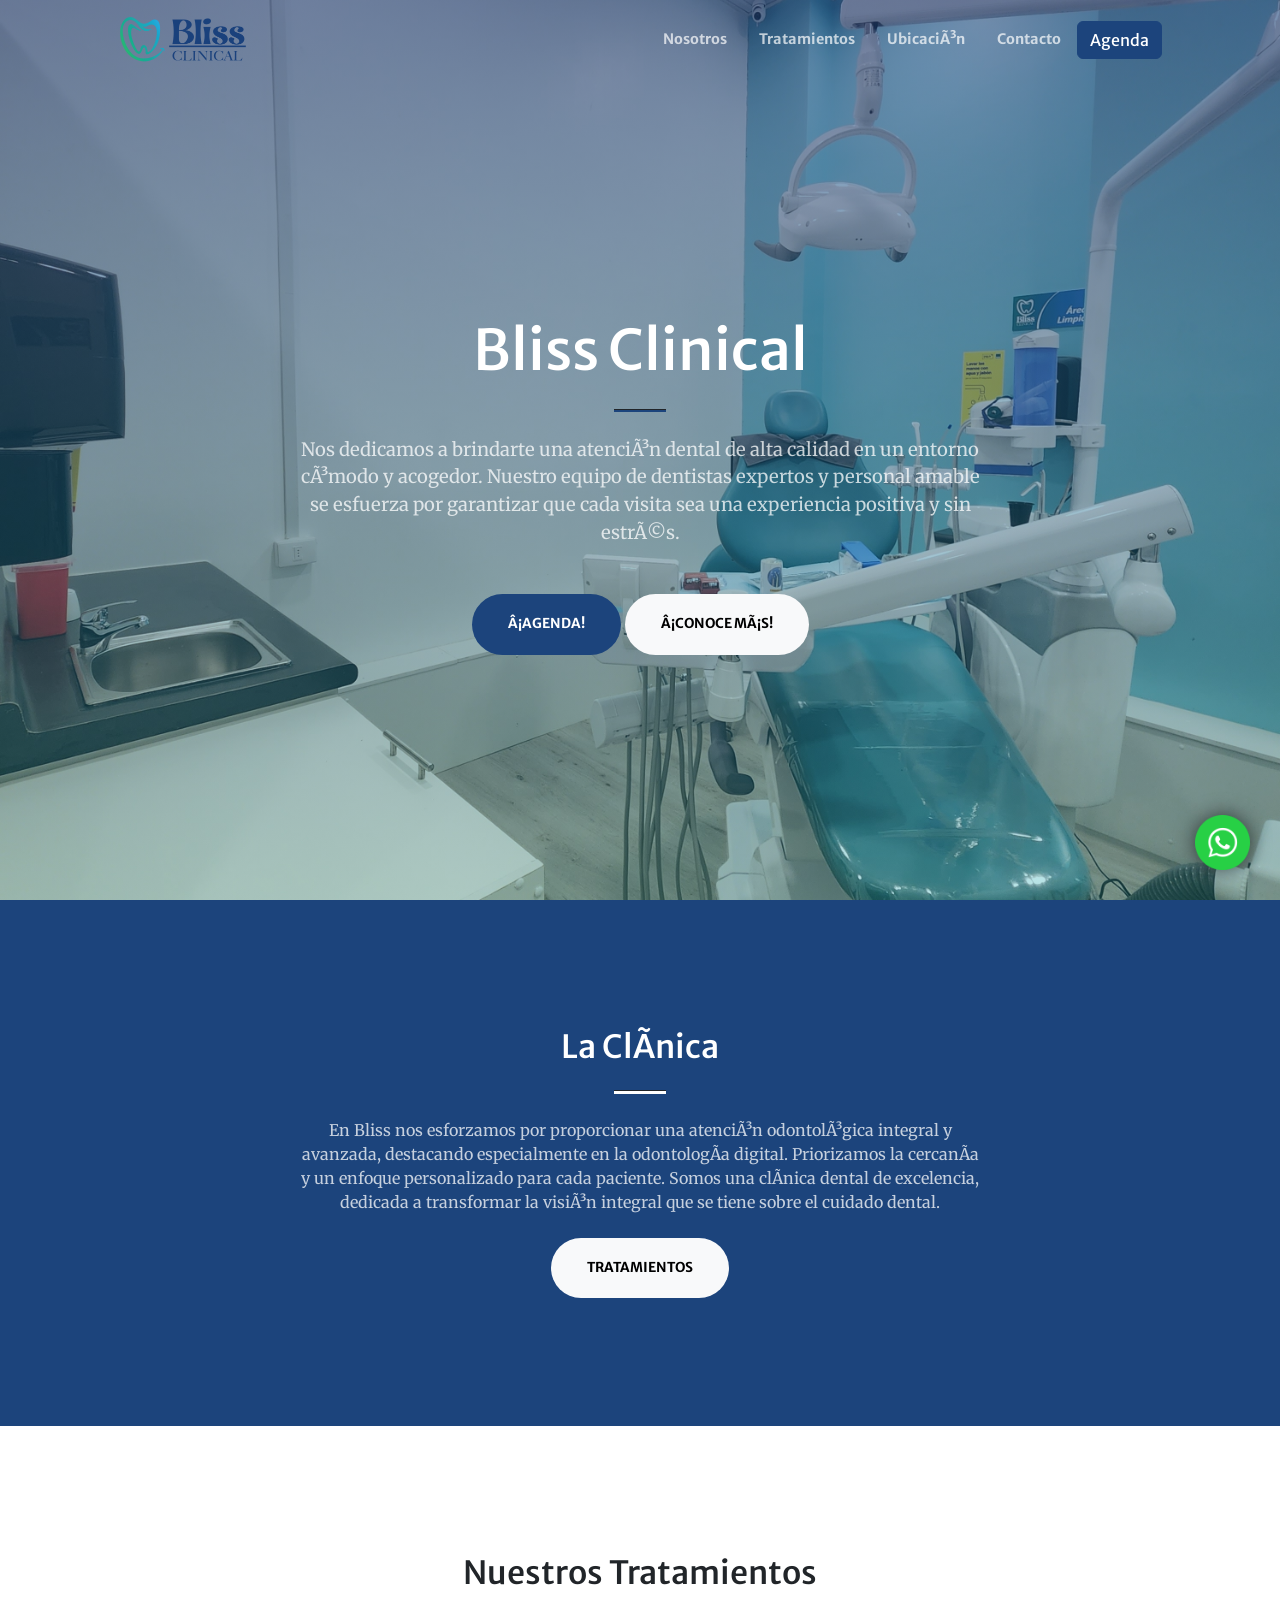
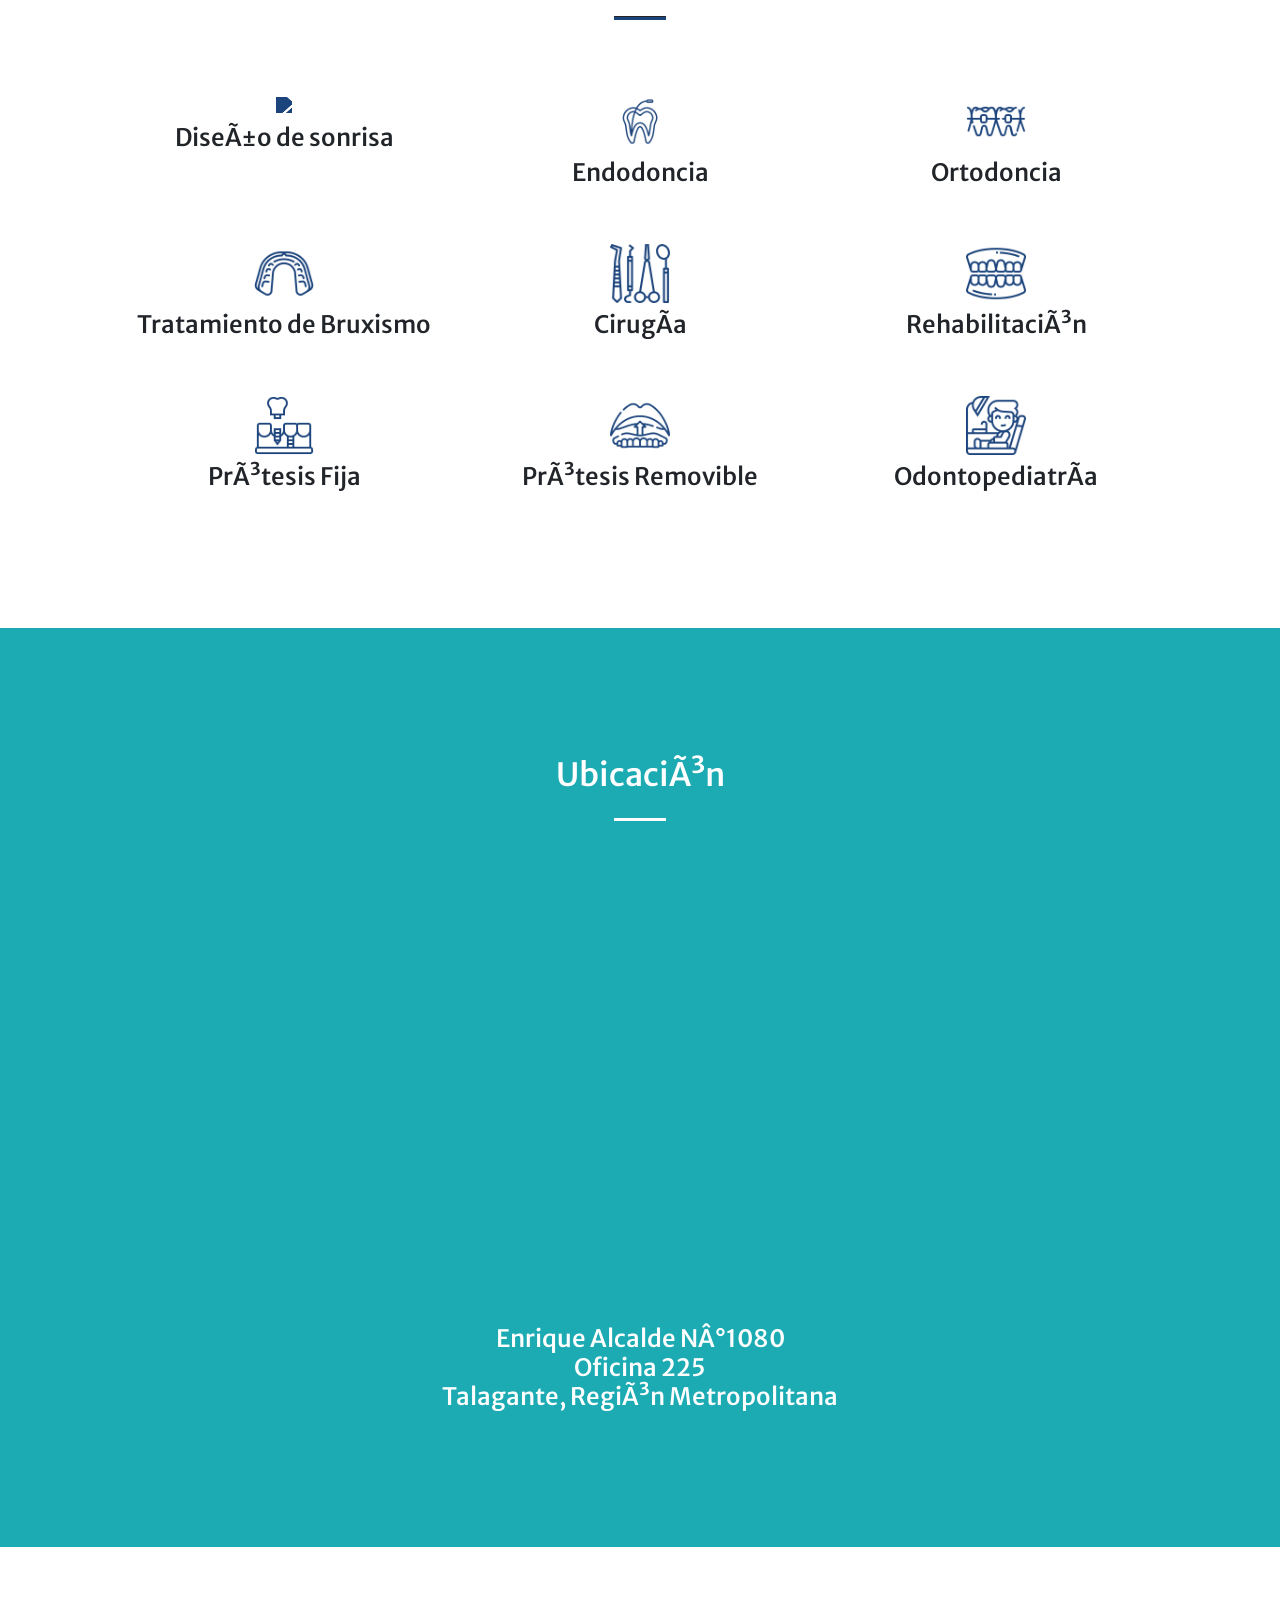
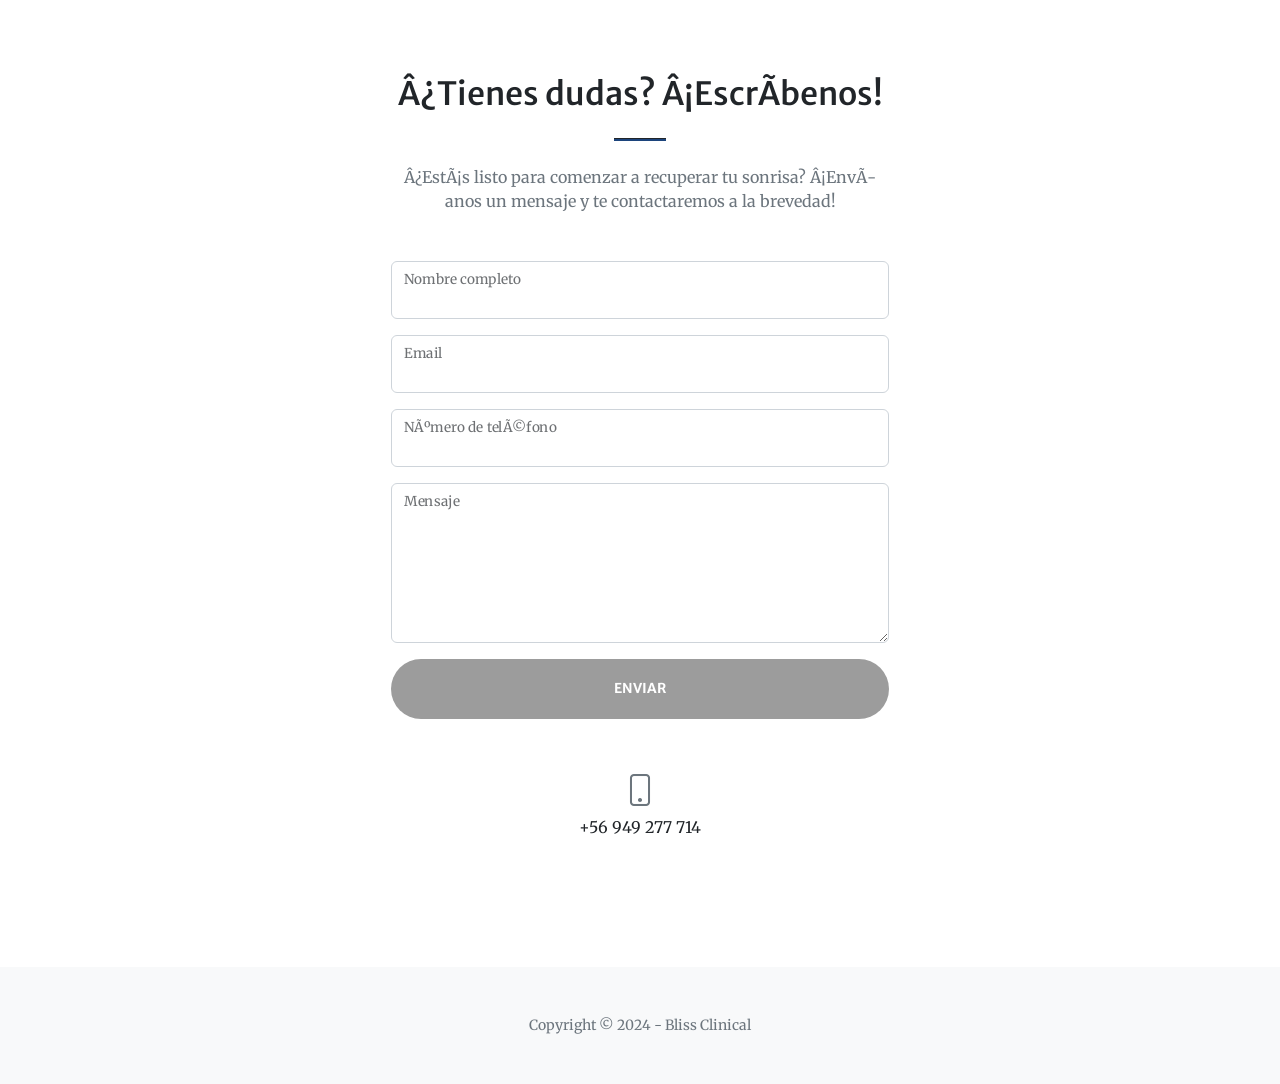
==== index.html @ 8096fe85 "Fix og:image" ====
<!DOCTYPE html>
<html lang="es">
    <head>
        <!-- Google Tag Manager -->
        <script>(function(w,d,s,l,i){w[l]=w[l]||[];w[l].push({'gtm.start':new Date().getTime(),event:'gtm.js'});var f=d.getElementsByTagName(s)[0], j=d.createElement(s),dl=l!='dataLayer'?'&l='+l:'';j.async=true;j.src= 'https://www.googletagmanager.com/gtm.js?id='+i+dl;f.parentNode.insertBefore(j,f);})(window,document,'script','dataLayer','GTM-P5WJC2GK');</script>
        <!-- End Google Tag Manager -->
         <!-- Meta Pixel Code -->
        <script>!function(f,b,e,v,n,t,s){if(f.fbq)return;n=f.fbq=function(){n.callMethod? n.callMethod.apply(n,arguments):n.queue.push(arguments)}; if(!f._fbq)f._fbq=n;n.push=n;n.loaded=!0;n.version='2.0'; n.queue=[];t=b.createElement(e);t.async=!0; t.src=v;s=b.getElementsByTagName(e)[0]; s.parentNode.insertBefore(t,s)}(window, document,'script', 'https://connect.facebook.net/en_US/fbevents.js');fbq('init', '367009156442311');fbq('track', 'PageView');
        </script>
        <noscript><img height="1" width="1" style="display:none" src="https://www.facebook.com/tr?id=367009156442311&ev=PageView&no script=1"/></noscript>
        <!-- End Meta Pixel Code -->
    
        <meta charset="utf-8" />
        <meta name="viewport" content="width=device-width, initial-scale=1, shrink-to-fit=no" />
        <meta name="description" content="" />
        <meta name="author" content="" />
        <meta name="facebook-domain-verification" content="febkklqwqxki5lb0ci7g7nu8z7l5yy" />
        <meta property="og:image" content="assets/favicon.png"/>
        <title>Bliss Clinical</title>
        <!-- Favicon-->
        <link rel="icon" type="image/x-icon" href="assets/favicon.png" />
        <!-- Bootstrap Icons-->
        <link href="https://cdn.jsdelivr.net/npm/bootstrap-icons@1.5.0/font/bootstrap-icons.css" rel="stylesheet" />
        <!-- Google fonts-->
        <link href="https://fonts.googleapis.com/css?family=Merriweather+Sans:400,700" rel="stylesheet" />
        <link href="https://fonts.googleapis.com/css?family=Merriweather:400,300,300italic,400italic,700,700italic" rel="stylesheet" type="text/css" />
        <!-- SimpleLightbox plugin CSS-->
        <!-- <link href="https://cdnjs.cloudflare.com/ajax/libs/SimpleLightbox/2.1.0/simpleLightbox.min.css" rel="stylesheet" /> -->
        <!-- Core theme CSS (includes Bootstrap)-->
        <link href="css/styles.css" rel="stylesheet" />
    </head>
    <body id="page-top">
        <!-- Google Tag Manager (noscript) -->
        <noscript><iframe src="https://www.googletagmanager.com/ns.html?id=GTM-P5WJC2GK" height="0" width="0" style="display:none;visibility:hidden"></iframe></noscript>
        <!-- End Google Tag Manager (noscript) -->

        <!-- Navigation-->
        <nav class="navbar navbar-expand-lg navbar-light fixed-top py-3" id="mainNav">
            <div class="container px-4 px-lg-5">
                <a href="#page-top"><img src="assets/img/logo.png" alt="Bliss logo" width="130" height="47"></a>
                <button class="navbar-toggler navbar-toggler-right" type="button" data-bs-toggle="collapse" data-bs-target="#navbarResponsive" aria-controls="navbarResponsive" aria-expanded="false" aria-label="Toggle navigation"><span class="navbar-toggler-icon"></span></button>
                <div class="collapse navbar-collapse" id="navbarResponsive">
                    <ul class="navbar-nav ms-auto my-2 my-lg-0">
                        <li class="nav-item"><a class="nav-link" href="#nosotros">Nosotros</a></li>
                        <li class="nav-item"><a class="nav-link" href="#tratamientos">Tratamientos</a></li>
                        <li class="nav-item"><a class="nav-link" href="#ubicacion">Ubicación</a></li>
                        <li class="nav-item"><a class="nav-link" href="#contacto">Contacto</a></li>
                        <li class="nav-item"><a class="btn btn-primary" href="https://ff.healthatom.io/fJorTK">Agenda</a></li>
                    </ul>
                </div>
            </div>
        </nav>
        <!-- Masthead-->
        <header class="masthead">
            <div class="container px-4 px-lg-5 h-100">
                <div class="row gx-4 gx-lg-5 h-100 align-items-center justify-content-center text-center">
                    <div class="col-lg-8 align-self-end">
                        <h1 class="text-white font-weight-bold">Bliss Clinical</h1>
                        <hr class="divider" />
                    </div>
                    <div class="col-lg-8 align-self-baseline">
                        <p class="text-white-75 mb-5">Nos dedicamos a brindarte una atención dental de alta calidad en un entorno cómodo y acogedor. Nuestro equipo de dentistas expertos y personal amable se esfuerza por garantizar que cada visita sea una experiencia positiva y sin estrés.</p>
                        <a class="btn btn-primary btn-xl" href="https://ff.healthatom.io/fJorTK">¡Agenda!</a>
                        <a class="btn btn-light btn-xl" href="#nosotros">¡Conoce más!</a>
                    </div>
                </div>
            </div>
        </header>
        <!-- About-->
        <section class="page-section bg-primary" id="nosotros">
            <div class="container px-4 px-lg-5">
                <div class="row gx-4 gx-lg-5 justify-content-center">
                    <div class="col-lg-8 text-center">
                        <h2 class="text-white mt-0">La Clínica</h2>
                        <hr class="divider divider-light" />
                        <p class="text-white-75 mb-4">En Bliss nos esforzamos por proporcionar una atención odontológica integral y avanzada, destacando especialmente en la odontología digital. Priorizamos la cercanía y un enfoque personalizado para cada paciente. Somos una clínica dental de excelencia, dedicada a transformar la visión integral que se tiene sobre el cuidado dental.</p>
                        <a class="btn btn-light btn-xl" href="#tratamientos">Tratamientos</a>
                    </div>
                </div>
            </div>
        </section>
        <!-- Services-->
        <section class="page-section" id="tratamientos">
            <div class="container px-4 px-lg-5">
                <h2 class="text-center mt-0">Nuestros Tratamientos</h2>
                <hr class="divider" />
                <div class="row gx-4 gx-lg-6">
                    <div class="col-lg-4 col-md-6 text-center">
                        <div class="mt-5" style="overflow: hidden;">
                            <div class="mb-2"><img src="assets/icons/diseño_sonrisa.png" style="width: calc(2.5rem + 1.5vw); filter: drop-shadow(0px 100px 0 #1C447C); transform: translateY(-100px);"></div>
                            <h3 class="h4 mb-2">Diseño de sonrisa</h3>
                            <!-- <p class="text-muted mb-0">Our themes are updated regularly to keep them bug free!</p> -->
                        </div>
                    </div>
                    <div class="col-lg-4 col-md-6 text-center">
                        <div class="mt-5" style="overflow: hidden;">
                            <div class="mb-2"><img src="assets/icons/endodoncia.png" style="width: calc(2.5rem + 1.5vw); filter: drop-shadow(0px 100px 0 #1C447C); transform: translateY(-100px);"></div>
                            <h3 class="h4 mb-2">Endodoncia</h3>
                            <!-- <p class="text-muted mb-0">All dependencies are kept current to keep things fresh.</p> -->
                        </div>
                    </div>
                    <div class="col-lg-4 col-md-6 text-center">
                        <div class="mt-5" style="overflow: hidden;">
                            <div class="mb-2"><img src="assets/icons/ortodoncia.png" style="width: calc(2.5rem + 1.5vw); filter: drop-shadow(0px 100px 0 #1C447C); transform: translateY(-100px);"></div>
                            <h3 class="h4 mb-2">Ortodoncia</h3>
                            <!-- <p class="text-muted mb-0">You can use this design as is, or you can make changes!</p> -->
                        </div>
                    </div>
                </div>
                <div class="row gx-4 gx-lg-6">
                    <div class="col-lg-4 col-md-6 text-center">
                        <div class="mt-5" style="overflow: hidden;">
                            <div class="mb-2"><img src="assets/icons/bruxismo.png" style="width: calc(2.5rem + 1.5vw); filter: drop-shadow(0px 100px 0 #1C447C); transform: translateY(-100px);"></div>
                            <h3 class="h4 mb-2">Tratamiento de Bruxismo</h3>
                            <!-- <p class="text-muted mb-0">Is it really open source if it's not made with love?</p> -->
                        </div>
                    </div>
                    <div class="col-lg-4 col-md-6 text-center">
                        <div class="mt-5" style="overflow: hidden;">
                            <div class="mb-2"><img src="assets/icons/cirugia.png" style="width: calc(2.5rem + 1.5vw); filter: drop-shadow(0px 100px 0 #1C447C); transform: translateY(-100px);"></div>
                            <h3 class="h4 mb-2">Cirugía</h3>
                            <!-- <p class="text-muted mb-0">Is it really open source if it's not made with love?</p> -->
                        </div>
                    </div>
                    <div class="col-lg-4 col-md-6 text-center">
                        <div class="mt-5" style="overflow: hidden;">
                            <div class="mb-2"><img src="assets/icons/rehab_dental.png" style="width: calc(2.5rem + 1.5vw); filter: drop-shadow(0px 100px 0 #1C447C); transform: translateY(-100px);"></div>
                            <h3 class="h4 mb-2">Rehabilitación</h3>
                            <!-- <p class="text-muted mb-0">Is it really open source if it's not made with love?</p> -->
                        </div>
                    </div>
                </div>
                <div class="row gx-4 gx-lg-6">
                    <div class="col-lg-4 col-md-6 text-center">
                        <div class="mt-5" style="overflow: hidden;">
                            <div class="mb-2"><img src="assets/icons/prot_fija.png" style="width: calc(2.5rem + 1.5vw); filter: drop-shadow(0px 100px 0 #1C447C); transform: translateY(-100px);"></div>
                            <h3 class="h4 mb-2">Prótesis Fija</h3>
                            <!-- <p class="text-muted mb-0">Our themes are updated regularly to keep them bug free!</p> -->
                        </div>
                    </div>
                    <div class="col-lg-4 col-md-6 text-center">
                        <div class="mt-5" style="overflow: hidden;">
                            <div class="mb-2"><img src="assets/icons/prot_remo.png" style="width: calc(2.5rem + 1.5vw); filter: drop-shadow(0px 100px 0 #1C447C); transform: translateY(-100px);"></div>
                            <h3 class="h4 mb-2">Prótesis Removible</h3>
                            <!-- <p class="text-muted mb-0">All dependencies are kept current to keep things fresh.</p> -->
                        </div>
                    </div>
                    <div class="col-lg-4 col-md-6 text-center">
                        <div class="mt-5" style="overflow: hidden;">
                            <div class="mb-2"><img src="assets/icons/Odontopediatria.png" style="width: calc(2.5rem + 1.5vw); filter: drop-shadow(0px 100px 0 #1C447C); transform: translateY(-100px);"></div>
                            <h3 class="h4 mb-2">Odontopediatría</h3>
                            <!-- <p class="text-muted mb-0">You can use this design as is, or you can make changes!</p> -->
                        </div>
                    </div>
                </div>
            </div>
        </section>
        <!-- Call to action-->
        <section class="page-section bg-secondary text-white" id="ubicacion">
            <div class="container px-4 px-lg-5 text-center">
                <h2 class="mb-4">Ubicación</h2>
                <hr class="divider divider-light" />
                <div>
                    <iframe src="https://www.google.com/maps/embed?pb=!1m18!1m12!1m3!1d830.193244565865!2d-70.9296546709017!3d-33.66304381265039!2m3!1f0!2f0!3f0!3m2!1i1024!2i768!4f13.1!3m3!1m2!1s0x9662e3cacb83afbf%3A0x254d6e51b6767c2a!2sEnrique%20Alcalde%201080%2C%209680352%20Talagante%2C%20Regi%C3%B3n%20Metropolitana!5e0!3m2!1ses!2scl!4v1716917077884!5m2!1ses!2scl" width="100%" height="450" style="border:0;" allowfullscreen="" loading="lazy" referrerpolicy="no-referrer-when-downgrade"></iframe>
                </div>
                <br>
                <h4>Enrique Alcalde N°1080 <br> Oficina 225 <br>Talagante, Región Metropolitana</h4>
            </div>
        </section>
        <!-- Agenda -->
        <!-- <section class="page-section bg-primary" id="nosotros">
            <div class="container px-4 px-lg-5">
                <div class="row gx-4 gx-lg-5 justify-content-center">
                    <div class="col-lg-8 text-center">
                        <h2 class="text-white mt-0">Agenda tu hora</h2>
                        <hr class="divider divider-light" />
                        <div>
                            <iframe src="https://ff.healthatom.io/fJorTK" width="100%" height="600" title="Agenda" loading="lazy"></iframe>
                        </div>
                    </div>
                </div>
            </div>
        </section> -->
        <!-- Contact-->
        <section class="page-section" id="contacto">
            <div class="container px-4 px-lg-5">
                <div class="row gx-4 gx-lg-5 justify-content-center">
                    <div class="col-lg-8 col-xl-6 text-center">
                        <h2 class="mt-0">¿Tienes dudas? ¡Escríbenos!</h2>
                        <hr class="divider" />
                        <p class="text-muted mb-5">¿Estás listo para comenzar a recuperar tu sonrisa? ¡Envíanos un mensaje y te contactaremos a la brevedad!</p>
                    </div>
                </div>
                <div class="row gx-4 gx-lg-5 justify-content-center mb-5">
                    <div class="col-lg-6">
                        <form id="contactForm" data-sb-form-api-token="API_TOKEN">
                            <!-- Name input-->
                            <div class="form-floating mb-3">
                                <input class="form-control" id="name" type="text" data-sb-validations="required" />
                                <label for="name">Nombre completo</label>
                                <div class="invalid-feedback" data-sb-feedback="name:required">Debes ingresar tu nombre</div>
                            </div>
                            <!-- Email address input-->
                            <div class="form-floating mb-3">
                                <input class="form-control" id="email" type="email" data-sb-validations="required,email" />
                                <label for="email">Email</label>
                                <div class="invalid-feedback" data-sb-feedback="email:required">Debes ingresar tu email</div>
                                <div class="invalid-feedback" data-sb-feedback="email:email">El email no es válido</div>
                            </div>
                            <!-- Phone number input-->
                            <div class="form-floating mb-3">
                                <input class="form-control" id="phone" type="tel" data-sb-validations="required" />
                                <label for="phone">Número de teléfono</label>
                                <div class="invalid-feedback" data-sb-feedback="phone:required">Debes ingresar tu número de teléfono</div>
                            </div>
                            <!-- Message input-->
                            <div class="form-floating mb-3">
                                <textarea class="form-control" id="message" type="text" style="height: 10rem" data-sb-validations="required"></textarea>
                                <label for="message">Mensaje</label>
                                <div class="invalid-feedback" data-sb-feedback="message:required">Debes ingresar un mensaje</div>
                            </div>
                            <!-- Submit success message-->
                            <!---->
                            <!-- This is what your users will see when the form-->
                            <!-- has successfully submitted-->
                            <div class="d-none" id="submitSuccessMessage">
                                <div class="text-center mb-3">
                                    <div class="fw-bolder">¡Mensaje enviado correctamente!</div>
                                </div>
                            </div>
                            <!-- Submit error message-->
                            <!---->
                            <!-- This is what your users will see when there is-->
                            <!-- an error submitting the form-->
                            <div class="d-none" id="submitErrorMessage"><div class="text-center text-danger mb-3">Error enviando mensaje</div></div>
                            <!-- Submit Button-->
                            <div class="d-grid"><button class="btn btn-primary btn-xl disabled" id="submitButton" type="submit" onclick="sendMail()">Enviar</button></div>
                        </form>
                    </div>
                </div>
                <div class="row gx-4 gx-lg-5 justify-content-center">
                    <div class="col-lg-4 text-center mb-5 mb-lg-0">
                        <i class="bi-phone fs-2 mb-3 text-muted"></i>
                        <div>+56 949 277 714</div>
                    </div>
                </div>
            </div>
        </section>
        <div>
            <a href="https://api.whatsapp.com/send?phone=56949277714&text=%C2%A1Hola!%20Me%20gustar%C3%ADa%20m%C3%A1s%20informaci%C3%B3n%20de%20los%20tratamientos"><img src="assets/img/wsp.webp" alt="WhatsApp_icon" style="position: fixed;
                bottom: 20px;
                right: 20px;
                padding: 10px;
                width: calc(3.5rem + 1.5vw);
                z-index: 1000;
                filter: drop-shadow(0 0 10px rgba(0, 0, 0, 0.6));"></a>
        </div>
        <!-- Footer-->
        <footer class="bg-light py-5">
            <div class="container px-4 px-lg-5"><div class="small text-center text-muted">Copyright &copy; 2024 - Bliss Clinical</div></div>
        </footer>
        <!-- Bootstrap core JS-->
        <script src="https://cdn.jsdelivr.net/npm/bootstrap@5.2.3/dist/js/bootstrap.bundle.min.js"></script>
        <!-- SimpleLightbox plugin JS-->
        <!-- <script src="https://cdnjs.cloudflare.com/ajax/libs/SimpleLightbox/2.1.0/simpleLightbox.min.js"></script> -->
        <!-- Core theme JS-->
        <script src="js/scripts.js"></script>
        <script src="https://cdn.startbootstrap.com/sb-forms-latest.js"></script>
        <script type="text/javascript"
        src="https://cdn.jsdelivr.net/npm/@emailjs/browser@4/dist/email.min.js">
        </script>
        <script type="text/javascript">
        (function(){
            emailjs.init({
                publicKey: "DgsM4vBU-c-Q69zYj",
            });
        })();
        </script>
        <script src="js/emails.js"></script>
    </body>
</html>
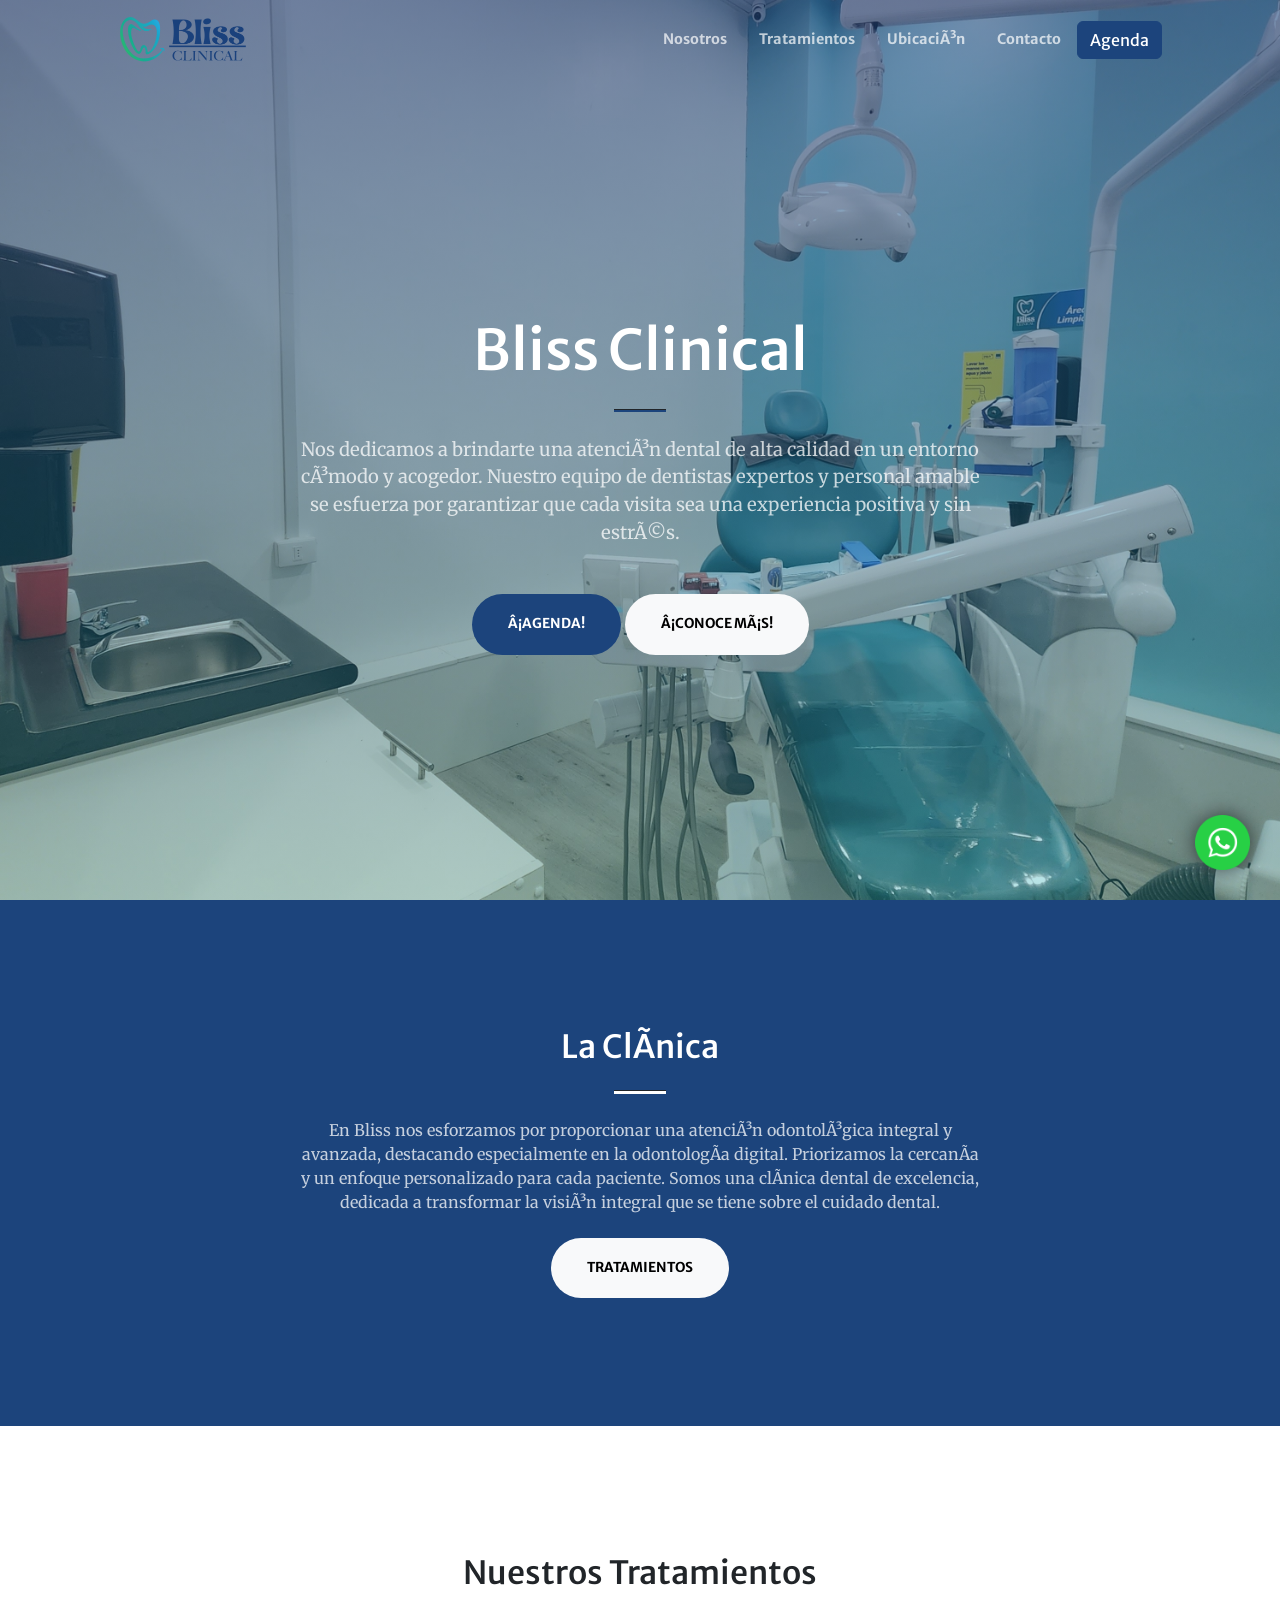
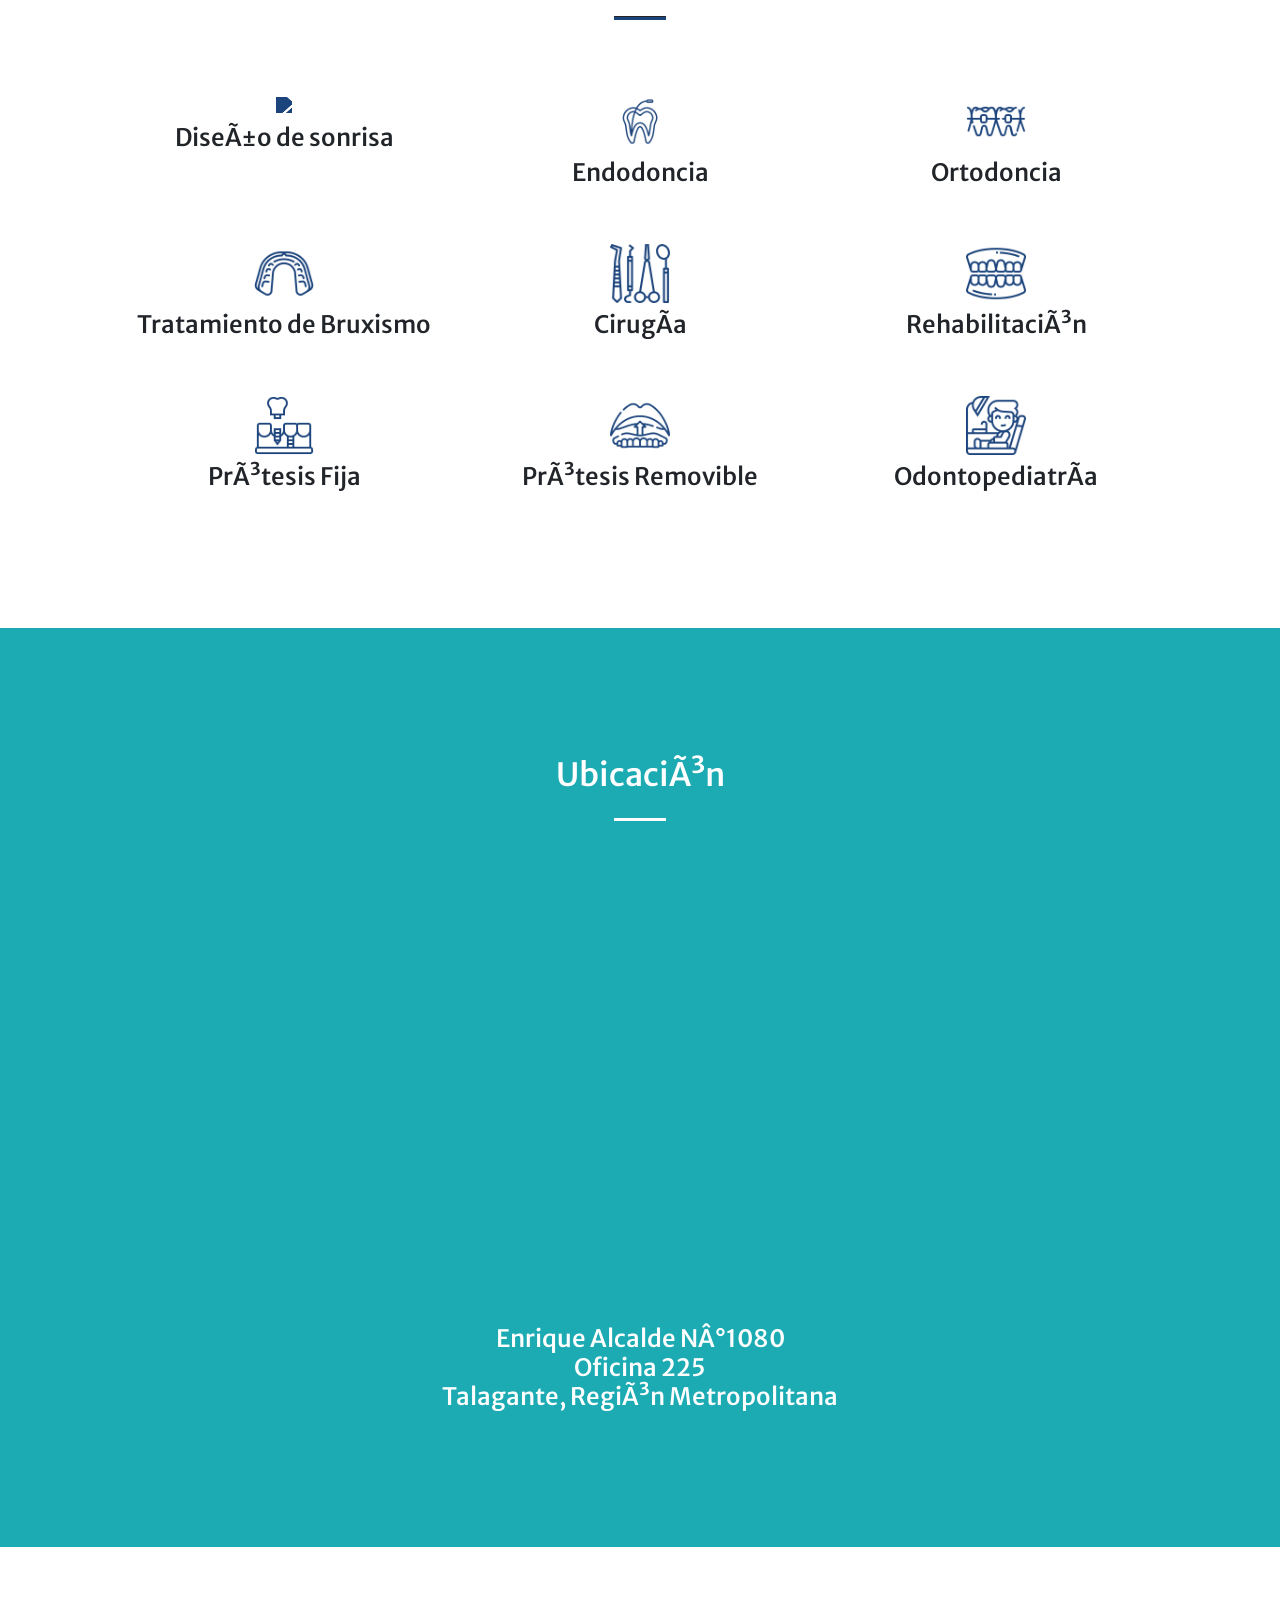
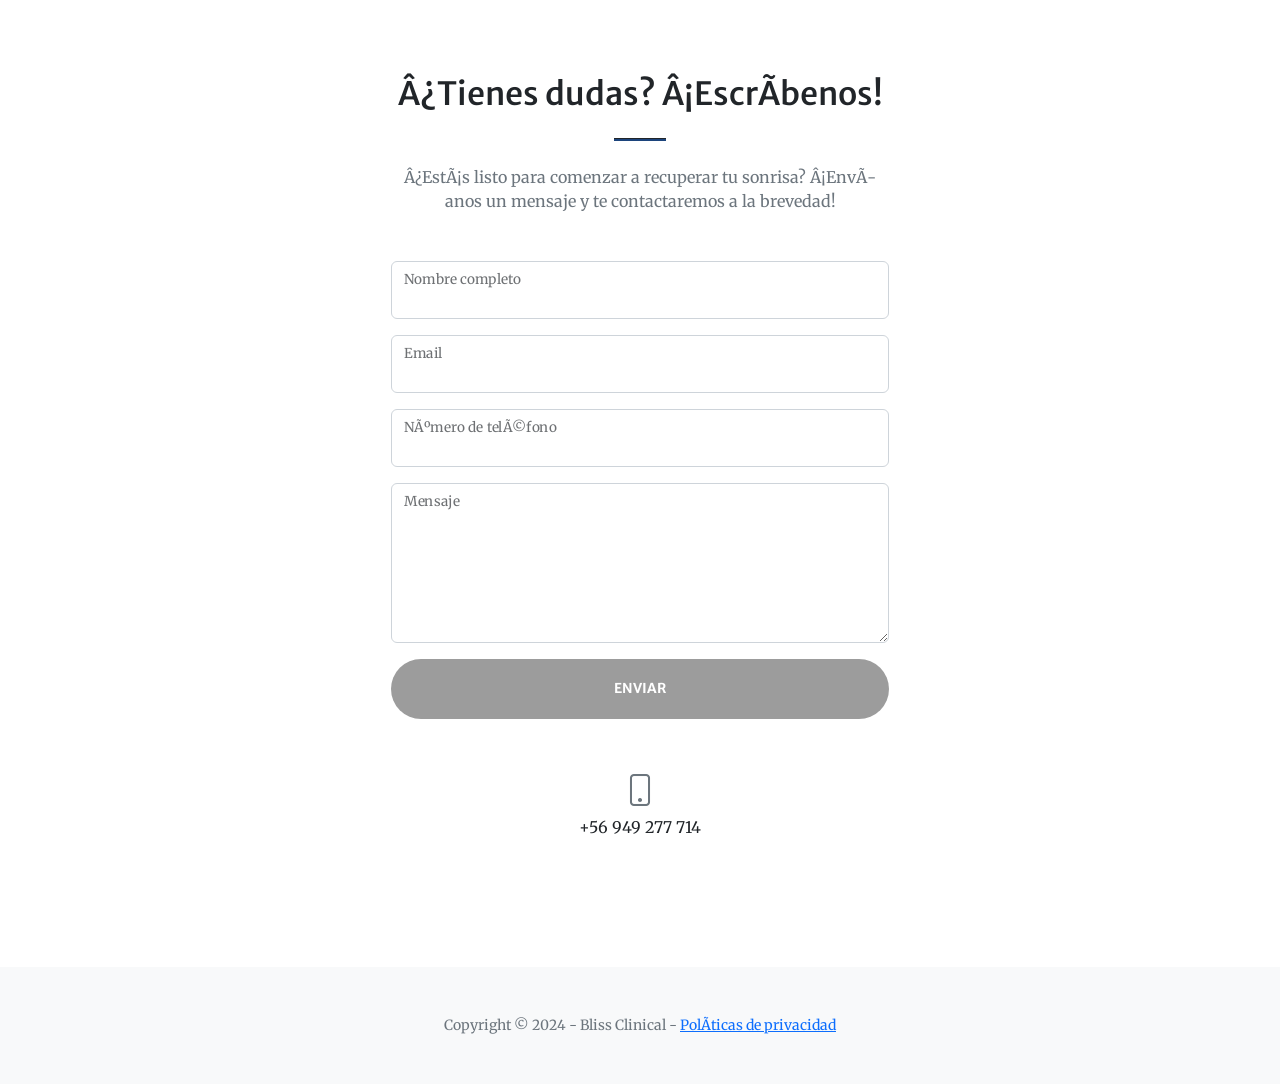
==== commit 05f7b6fe: "Add /privacidad.html" ====
--- a/index.html
+++ b/index.html
@@ -15,7 +15,11 @@
         <meta name="description" content="" />
         <meta name="author" content="" />
         <meta name="facebook-domain-verification" content="febkklqwqxki5lb0ci7g7nu8z7l5yy" />
-        <meta property="og:image" content="assets/favicon.png"/>
+        <meta property="og:image" content="https://www.blissclinical.cl/assets/logo216x201.png"/>
+        <meta property="og:url" content="https://www.blissclinical.cl/" data-react-helmet="true">
+        <meta property="og:type" content="website" data-react-helmet="true">
+        <meta property="og:title" content="Blissclinical" data-react-helmet="true">
+        <meta property="og:description" content="Clínica Dental Bliss" data-react-helmet="true">
         <title>Bliss Clinical</title>
         <!-- Favicon-->
         <link rel="icon" type="image/x-icon" href="assets/favicon.png" />
@@ -257,7 +261,7 @@
         </div>
         <!-- Footer-->
         <footer class="bg-light py-5">
-            <div class="container px-4 px-lg-5"><div class="small text-center text-muted">Copyright &copy; 2024 - Bliss Clinical</div></div>
+            <div class="container px-4 px-lg-5"><div class="small text-center text-muted">Copyright &copy; 2024 - Bliss Clinical - <a href="/privacidad.html"> Políticas de privacidad</a></div></div>
         </footer>
         <!-- Bootstrap core JS-->
         <script src="https://cdn.jsdelivr.net/npm/bootstrap@5.2.3/dist/js/bootstrap.bundle.min.js"></script>
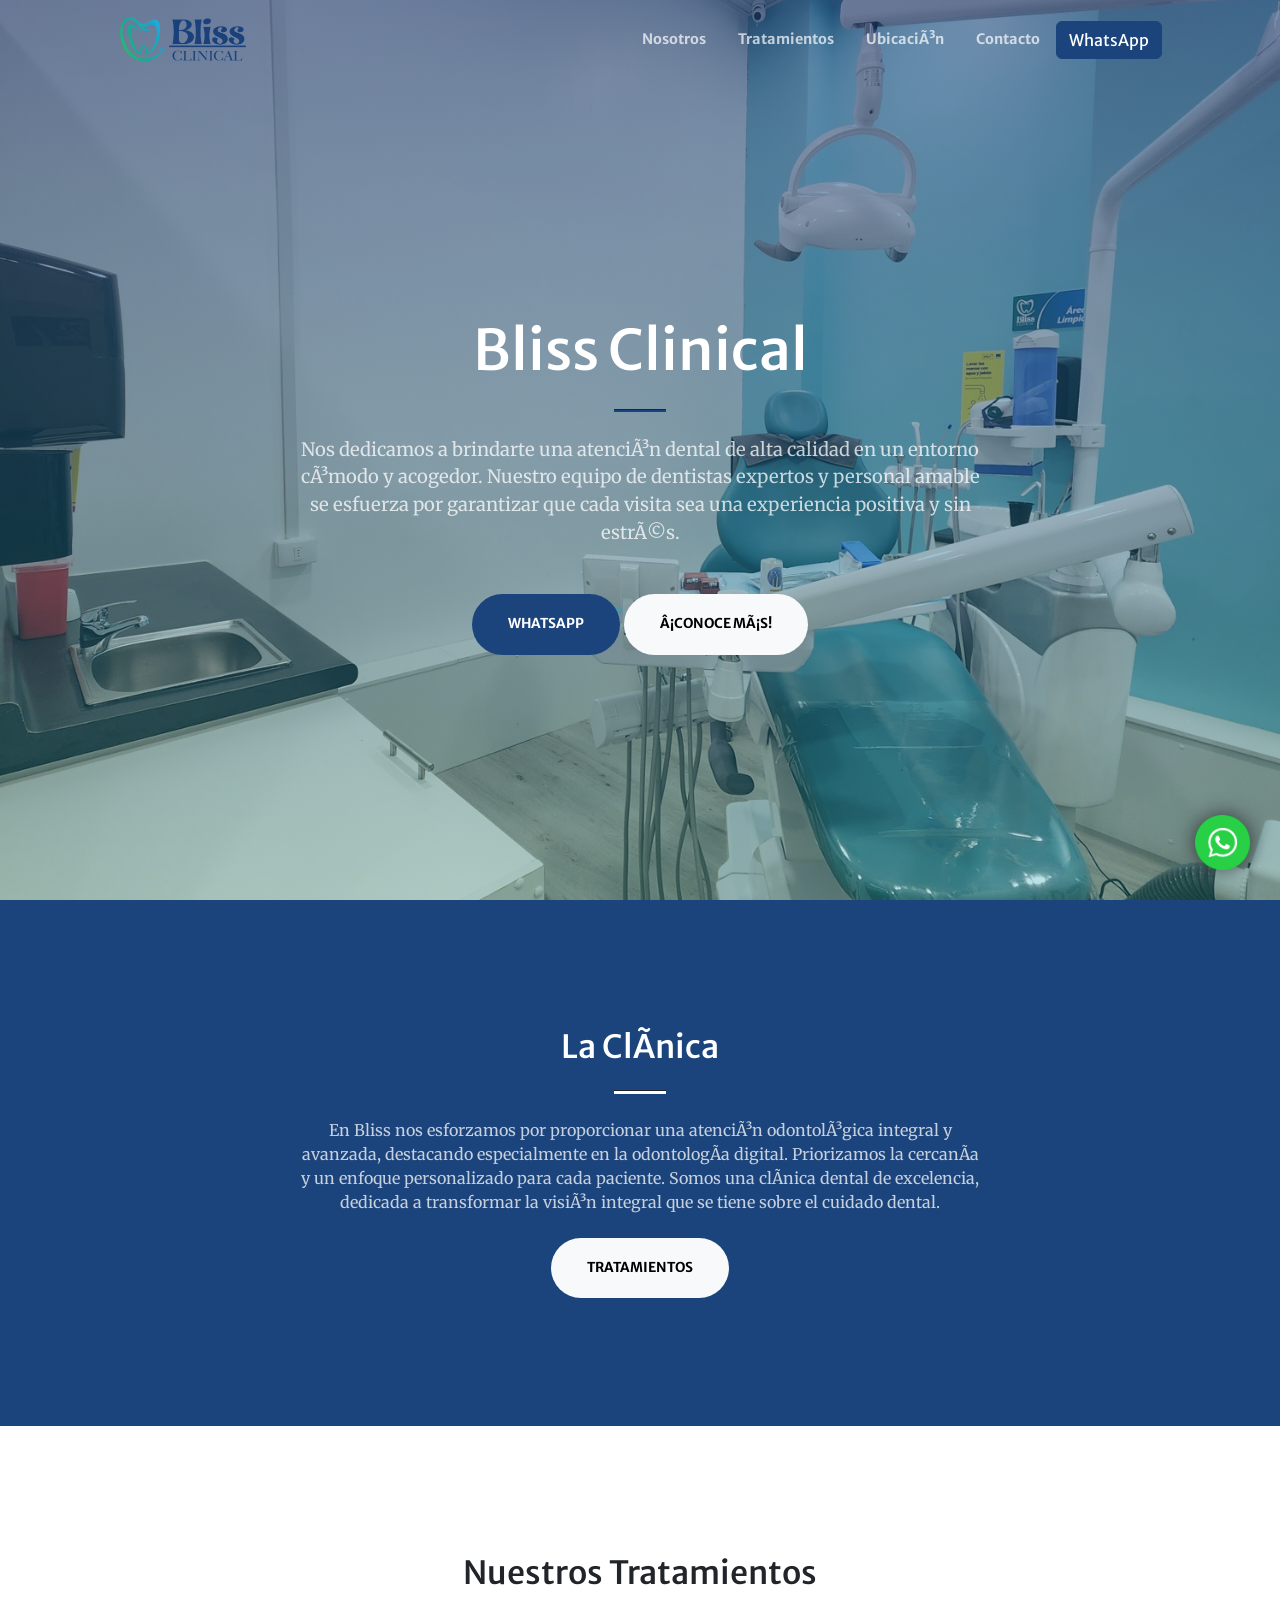
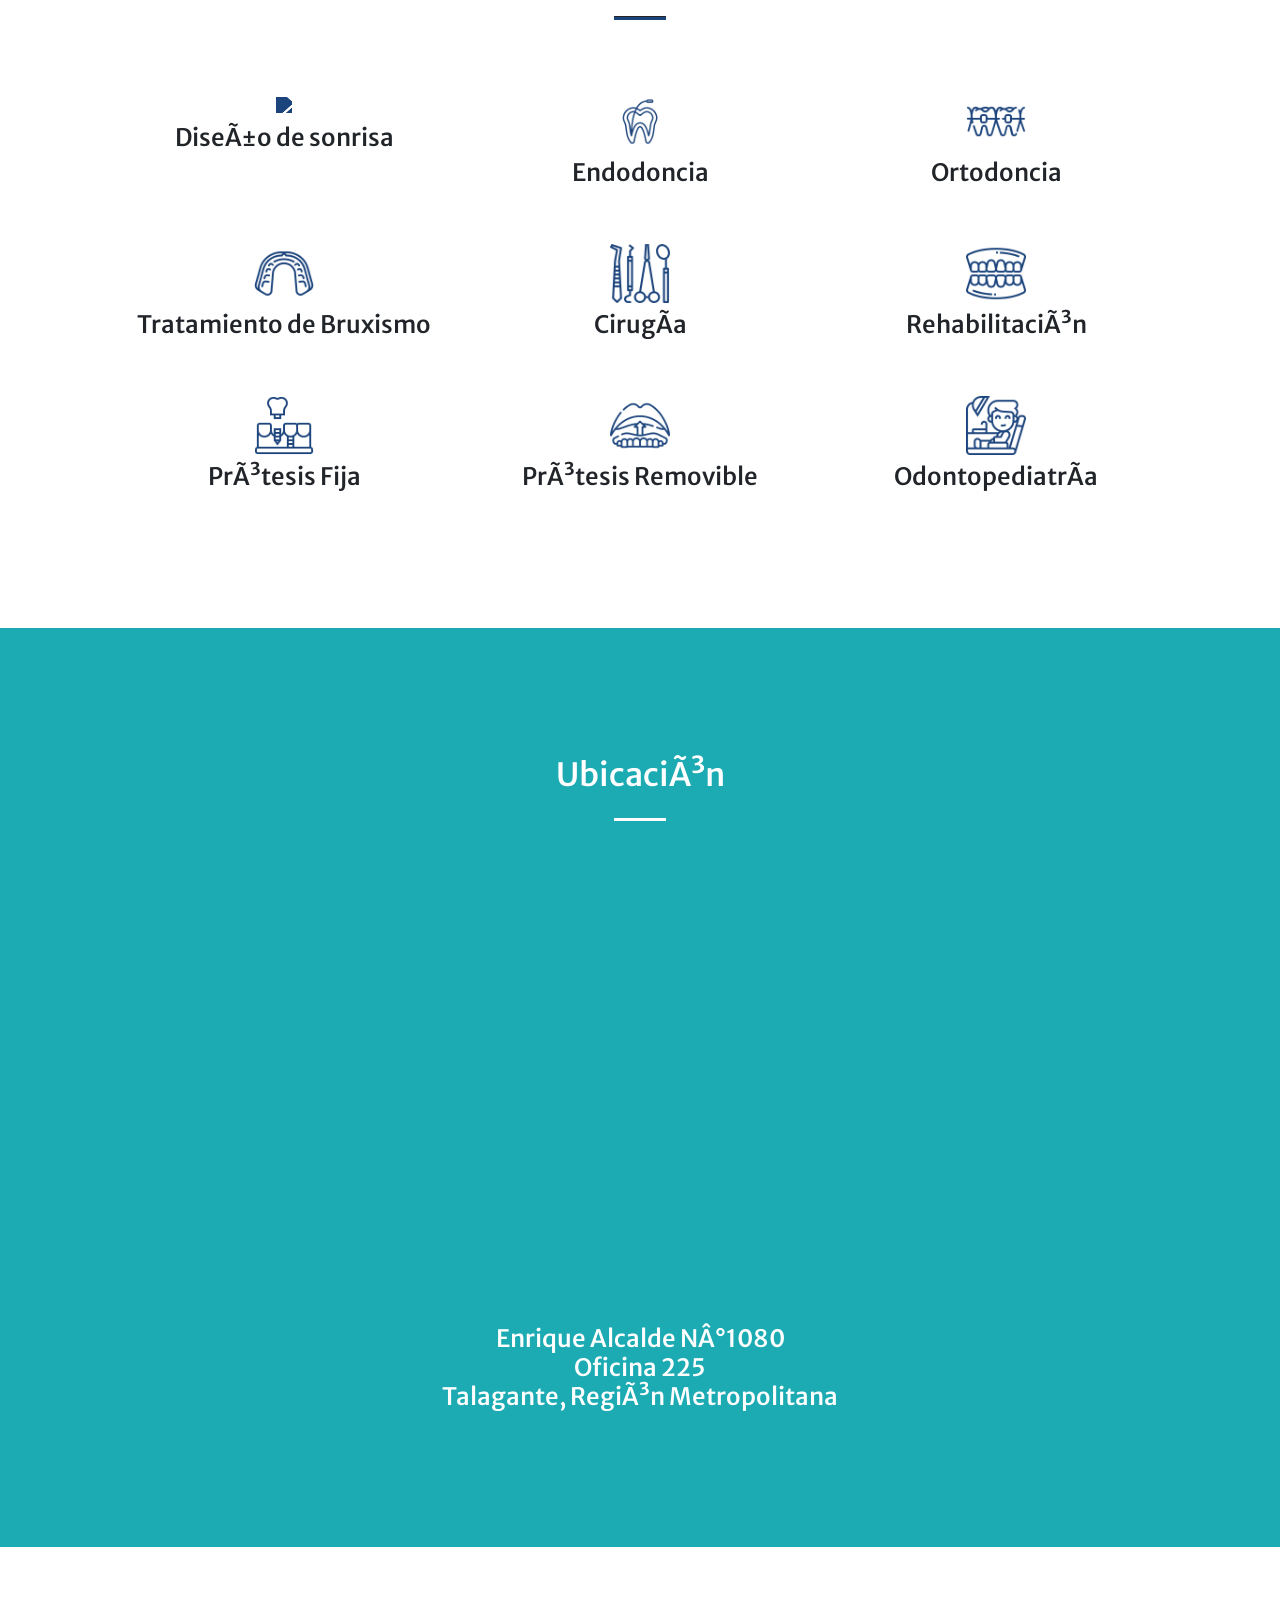
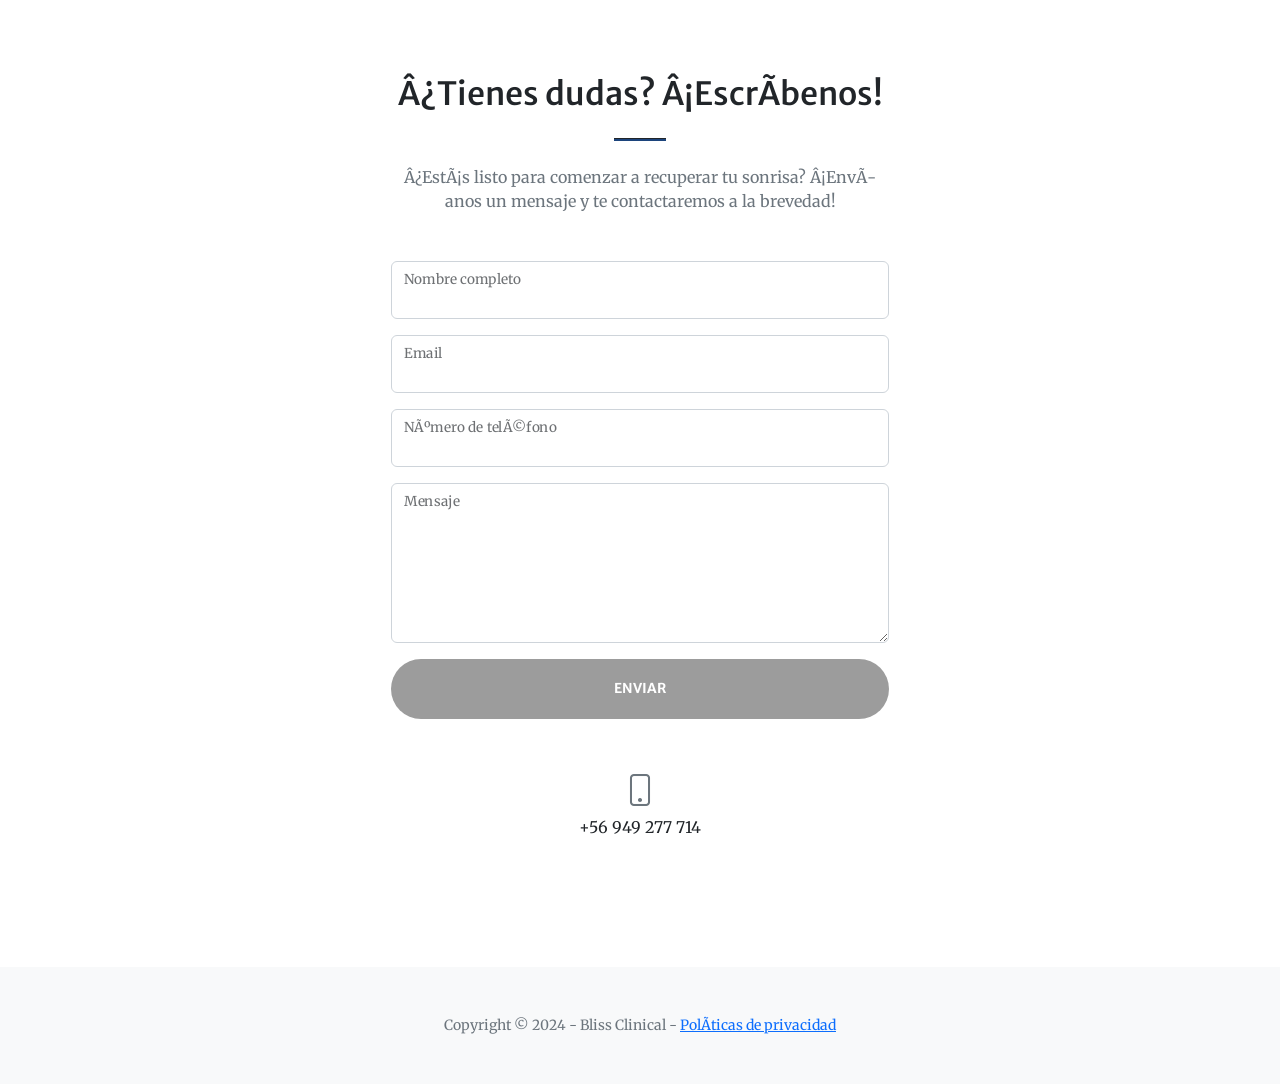
==== commit 4c504753: "Change Agenda href to wsp" ====
--- a/index.html
+++ b/index.html
@@ -49,7 +49,7 @@
                         <li class="nav-item"><a class="nav-link" href="#tratamientos">Tratamientos</a></li>
                         <li class="nav-item"><a class="nav-link" href="#ubicacion">Ubicación</a></li>
                         <li class="nav-item"><a class="nav-link" href="#contacto">Contacto</a></li>
-                        <li class="nav-item"><a class="btn btn-primary" href="https://ff.healthatom.io/fJorTK">Agenda</a></li>
+                        <li class="nav-item"><a class="btn btn-primary" href="https://api.whatsapp.com/send?phone=56949277714&text=%C2%A1Hola!%20Me%20gustar%C3%ADa%20m%C3%A1s%20informaci%C3%B3n%20de%20los%20tratamientos">WhatsApp</a></li>
                     </ul>
                 </div>
             </div>
@@ -64,7 +64,7 @@
                     </div>
                     <div class="col-lg-8 align-self-baseline">
                         <p class="text-white-75 mb-5">Nos dedicamos a brindarte una atención dental de alta calidad en un entorno cómodo y acogedor. Nuestro equipo de dentistas expertos y personal amable se esfuerza por garantizar que cada visita sea una experiencia positiva y sin estrés.</p>
-                        <a class="btn btn-primary btn-xl" href="https://ff.healthatom.io/fJorTK">¡Agenda!</a>
+                        <a class="btn btn-primary btn-xl" href="https://api.whatsapp.com/send?phone=56949277714&text=%C2%A1Hola!%20Me%20gustar%C3%ADa%20m%C3%A1s%20informaci%C3%B3n%20de%20los%20tratamientos">WhatsApp</a>
                         <a class="btn btn-light btn-xl" href="#nosotros">¡Conoce más!</a>
                     </div>
                 </div>
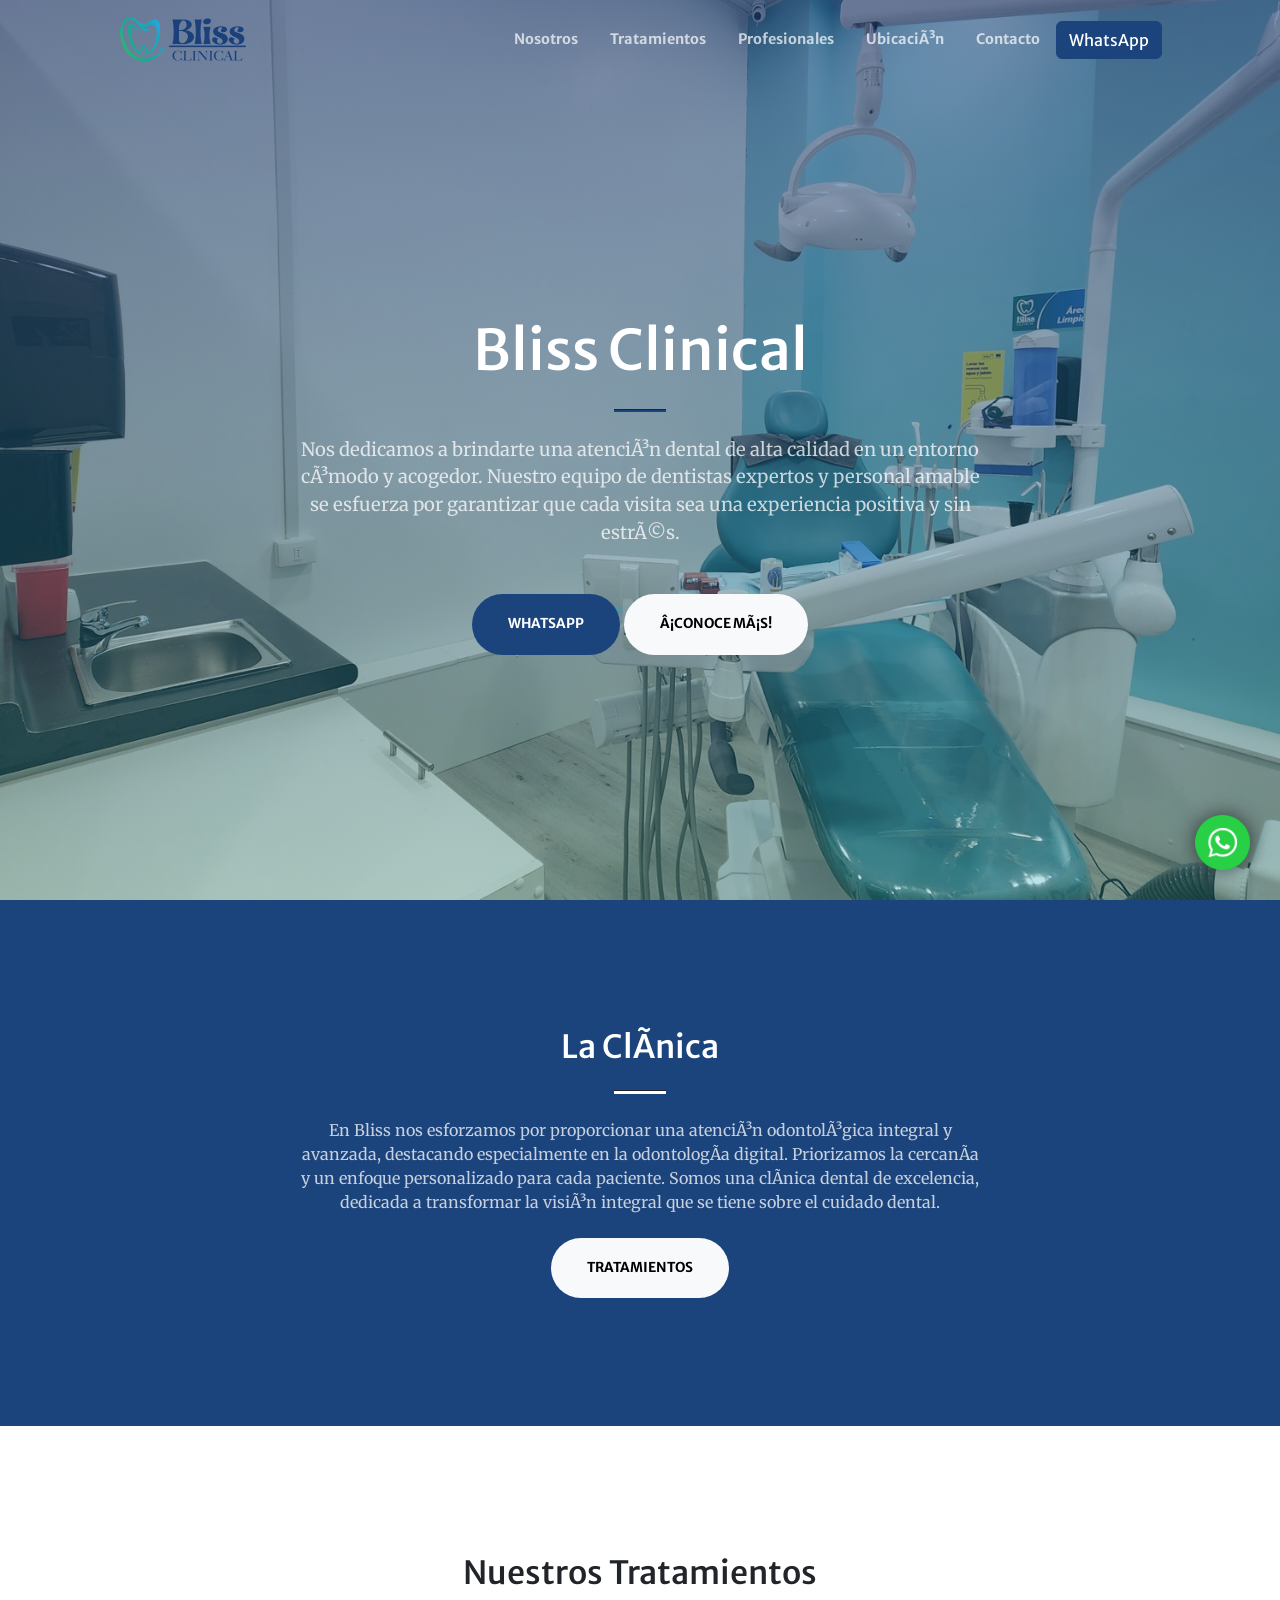
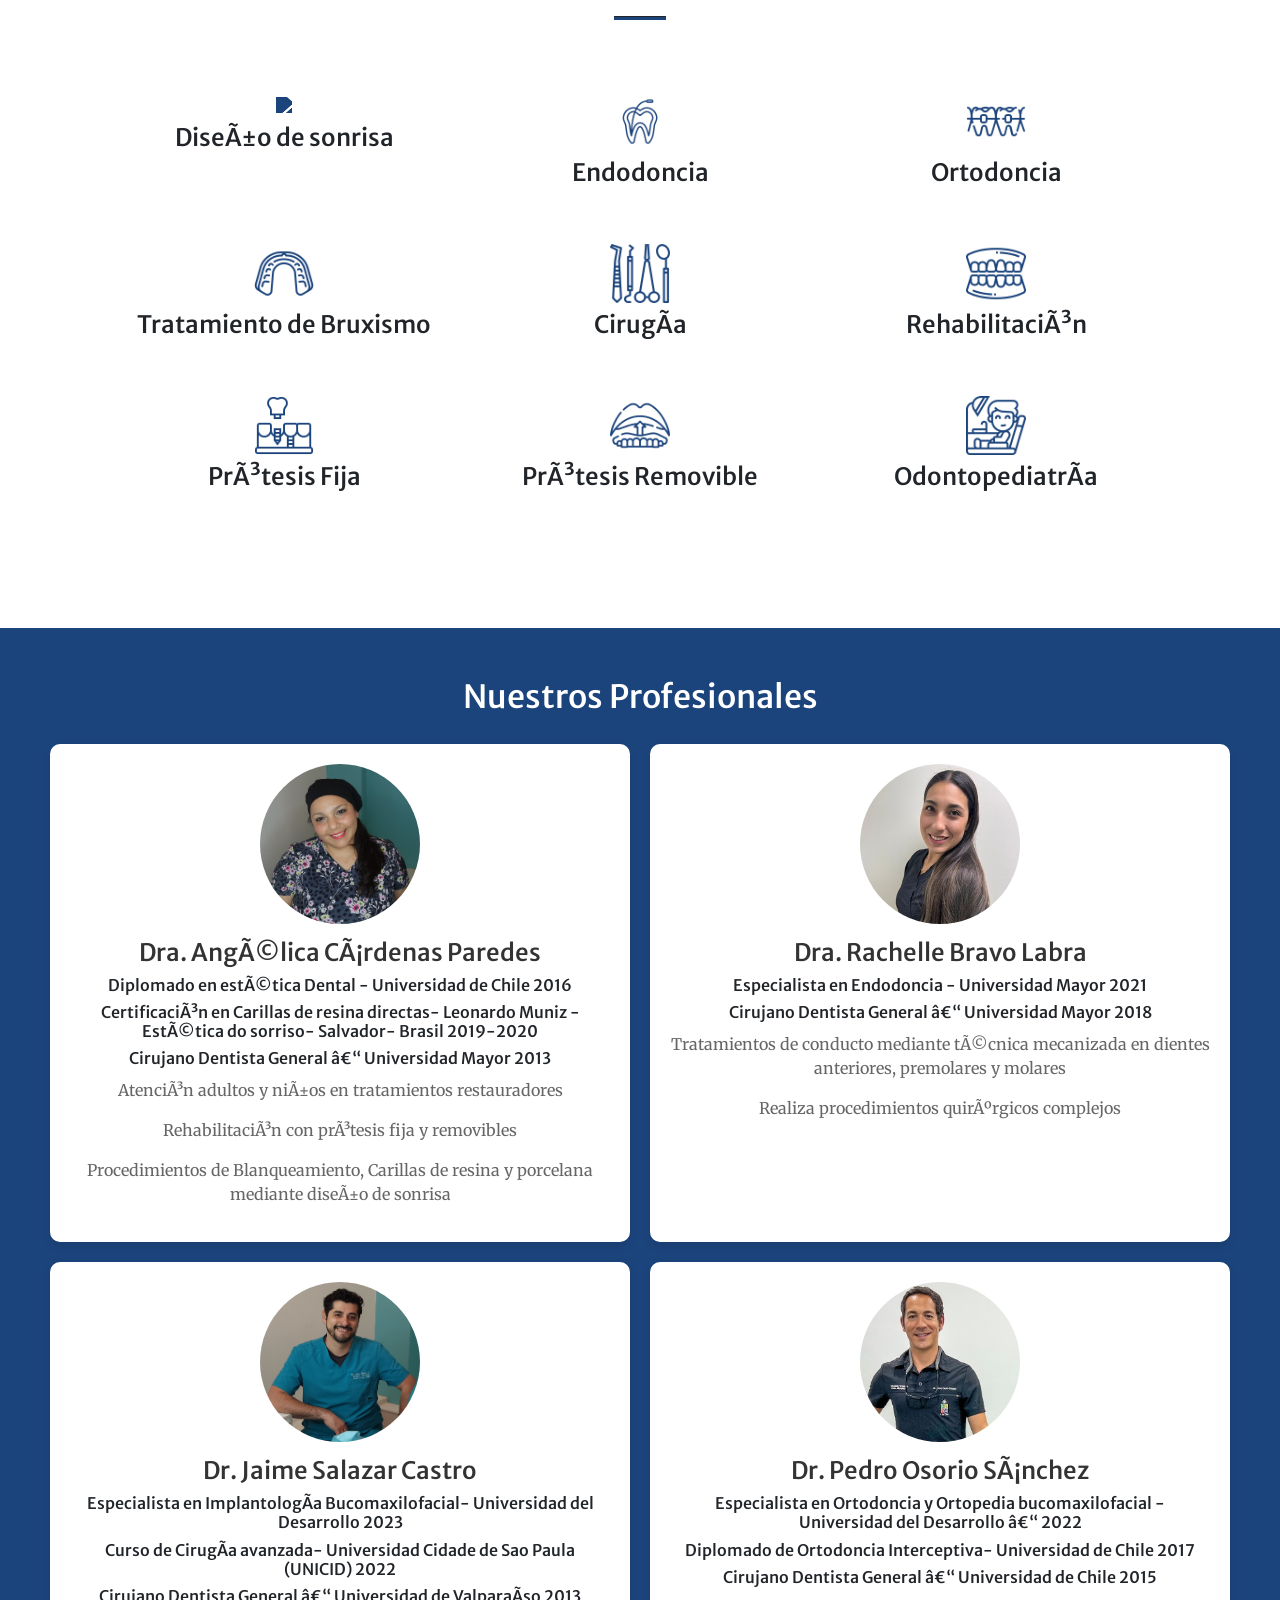
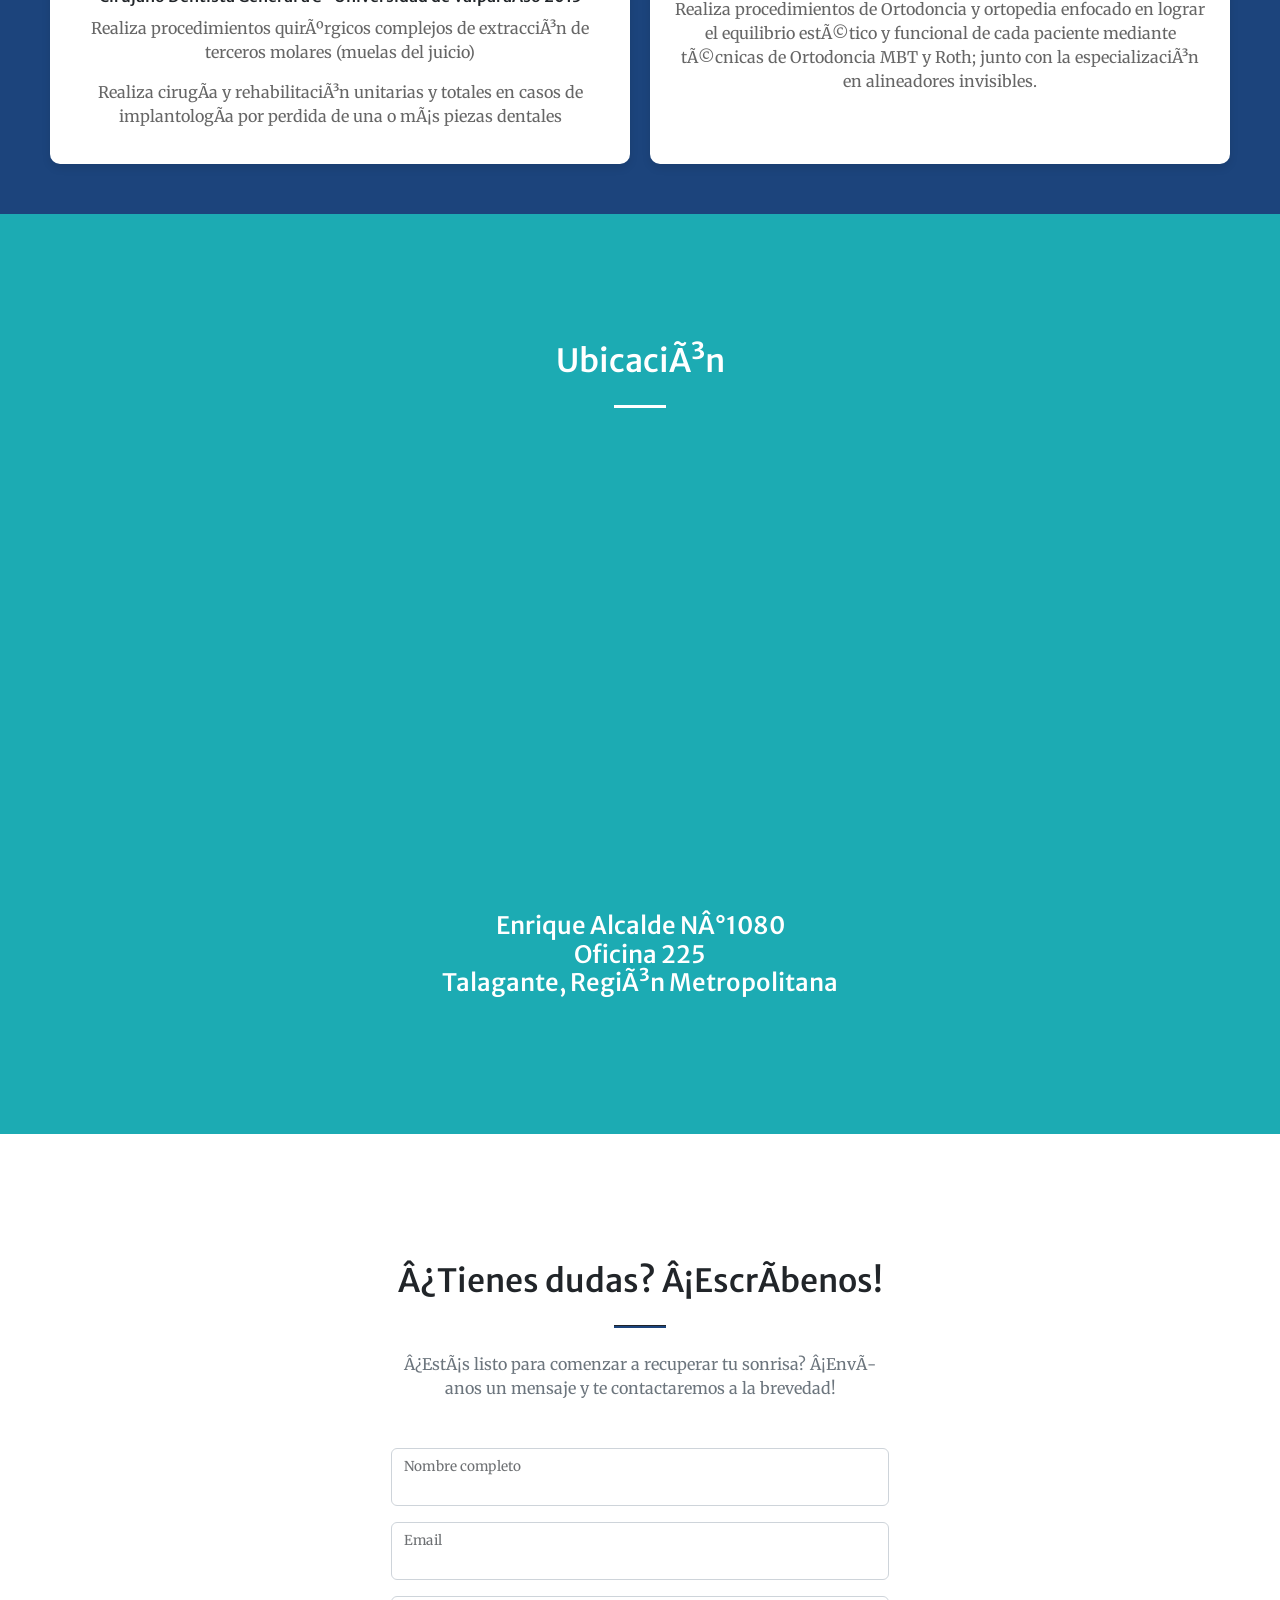
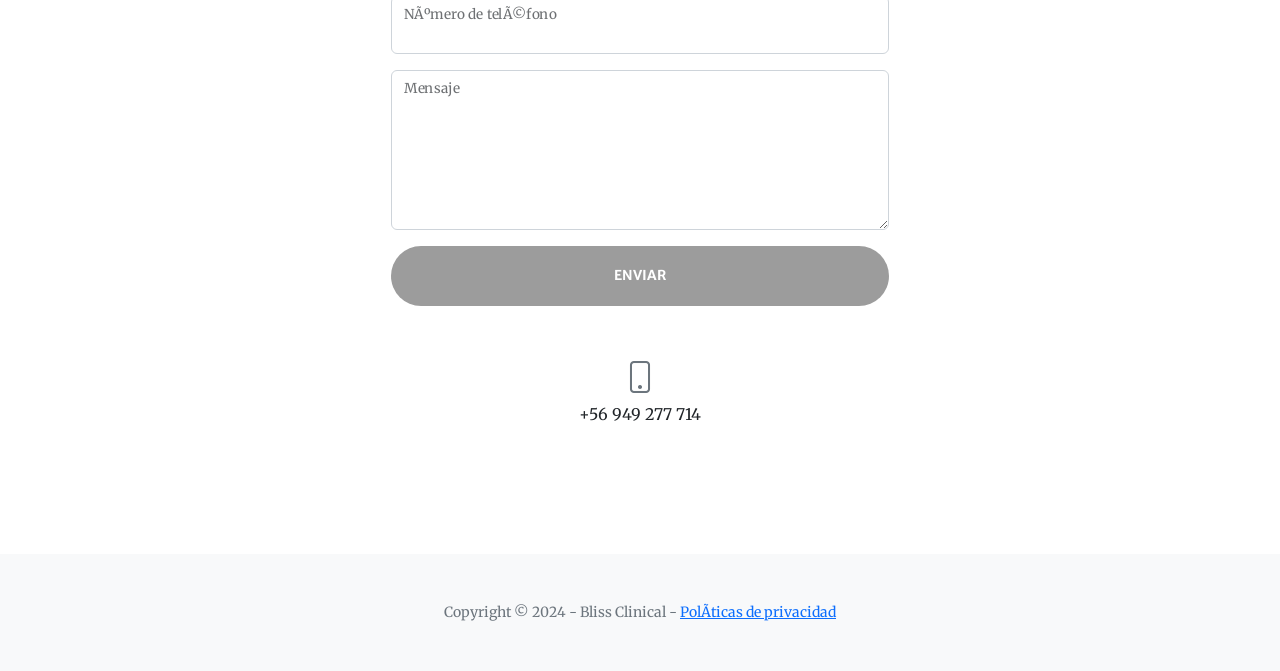
==== commit 00926987: "Add Professionals" ====
--- a/index.html
+++ b/index.html
@@ -32,6 +32,7 @@
         <!-- <link href="https://cdnjs.cloudflare.com/ajax/libs/SimpleLightbox/2.1.0/simpleLightbox.min.css" rel="stylesheet" /> -->
         <!-- Core theme CSS (includes Bootstrap)-->
         <link href="css/styles.css" rel="stylesheet" />
+        <link href="css/team.css" rel="stylesheet" />
     </head>
     <body id="page-top">
         <!-- Google Tag Manager (noscript) -->
@@ -47,6 +48,7 @@
                     <ul class="navbar-nav ms-auto my-2 my-lg-0">
                         <li class="nav-item"><a class="nav-link" href="#nosotros">Nosotros</a></li>
                         <li class="nav-item"><a class="nav-link" href="#tratamientos">Tratamientos</a></li>
+                        <li class="nav-item"><a class="nav-link" href="#profesionales">Profesionales</a></li>
                         <li class="nav-item"><a class="nav-link" href="#ubicacion">Ubicación</a></li>
                         <li class="nav-item"><a class="nav-link" href="#contacto">Contacto</a></li>
                         <li class="nav-item"><a class="btn btn-primary" href="https://api.whatsapp.com/send?phone=56949277714&text=%C2%A1Hola!%20Me%20gustar%C3%ADa%20m%C3%A1s%20informaci%C3%B3n%20de%20los%20tratamientos">WhatsApp</a></li>
@@ -157,6 +159,50 @@
                         </div>
                     </div>
                 </div>
+            </div>
+        </section>
+        <!-- Team -->
+        <section class="team-section bg-primary" id="profesionales">
+            <h2 class="text-white mt-0">Nuestros Profesionales</h2> <!-- Title Added -->
+            <div class="team-card">
+                <img src="assets/team/Angelica.jpg" alt="Team Member 1">
+                <h3>Dra. Angélica Cárdenas Paredes</h3>
+                <h6>Diplomado en estética Dental - Universidad de Chile 2016</h6>
+                <h6>Certificación en Carillas de resina directas- Leonardo Muniz -Estética do sorriso- Salvador- Brasil
+                    2019-2020</h6>
+                <h6>Cirujano Dentista General – Universidad Mayor 2013</h6>
+                <p>Atención adultos y niños en tratamientos restauradores</p>
+                <p>Rehabilitación con prótesis fija y removibles</p>
+                <p>Procedimientos de Blanqueamiento, Carillas de resina y porcelana mediante diseño de sonrisa</p>
+            </div>
+        
+            <div class="team-card">
+                <img src="assets/team/Rachelle.jpg" alt="Team Member 2">
+                <h3>Dra. Rachelle Bravo Labra</h3>
+                <h6>Especialista en Endodoncia - Universidad Mayor 2021</h6>
+                <h6>Cirujano Dentista General – Universidad Mayor 2018</h6>
+                <p>Tratamientos de conducto mediante técnica mecanizada en dientes anteriores, premolares y molares</p>
+                <p>Realiza procedimientos quirúrgicos complejos </p>
+            </div>
+        
+            <div class="team-card">
+                <img src="assets/team/Jaime.jpg" alt="Team Member 3">
+                <h3>Dr. Jaime Salazar Castro</h3>
+                <h6>Especialista en Implantología Bucomaxilofacial- Universidad del Desarrollo 2023</h6>
+                <h6>Curso de Cirugía avanzada- Universidad Cidade de Sao Paula (UNICID) 2022</h6>
+                <h6>Cirujano Dentista General – Universidad de Valparaíso 2013</h6>
+                <p>Realiza procedimientos quirúrgicos complejos de extracción de terceros molares (muelas del juicio)</p>
+                <p>Realiza cirugía y rehabilitación unitarias y totales en casos de implantología por perdida de una o más
+                    piezas dentales</p>
+            </div>
+        
+            <div class="team-card">
+                <img src="assets/team/Pedro.jpg" alt="Team Member 4">
+                <h3>Dr. Pedro Osorio Sánchez</h3>
+                <h6>Especialista en Ortodoncia y Ortopedia bucomaxilofacial - Universidad del Desarrollo – 2022</h6>
+                <h6>Diplomado de Ortodoncia Interceptiva- Universidad de Chile 2017</h6>
+                <h6>Cirujano Dentista General – Universidad de Chile 2015</h6>
+                <p>Realiza procedimientos de Ortodoncia y ortopedia enfocado en lograr el equilibrio estético y funcional de cada paciente mediante técnicas de Ortodoncia MBT y Roth; junto con la especialización en alineadores invisibles.</p>
             </div>
         </section>
         <!-- Call to action-->
--- a/css/team.css
+++ b/css/team.css
@@ -0,0 +1,58 @@
+.team-section {
+	display: grid;
+	grid-template-columns: repeat(2, 1fr);
+	gap: 20px;
+	padding: 50px;
+	background-color: #f9f9f9;
+	text-align: center;
+  }
+  
+  .team-section h2 {
+	grid-column: 1 / -1; /* Span full row */
+	margin-top: 0;
+	margin-bottom: 0.5rem;
+	font-family: "Merriweather Sans", -apple-system, BlinkMacSystemFont, "Segoe UI", Roboto, "Helvetica Neue", Arial, "Noto Sans", sans-serif, "Apple Color Emoji", "Segoe UI Emoji", "Segoe UI Symbol", "Noto Color Emoji";
+	font-weight: 500;
+	line-height: 1.2;
+	
+  }
+
+  .team-card {
+	background-color: #fff;
+	border-radius: 10px;
+	overflow: hidden;
+	box-shadow: 0 4px 8px rgba(0, 0, 0, 0.1);
+	text-align: center;
+	padding: 20px;
+	transition: transform 0.3s ease;
+  }
+
+  .team-card img {
+	width: 160px; /* Adjust size */
+	height: 160px; /* Adjust size */
+	object-fit: cover;
+	border-radius: 50%; /* Make image circular */
+	margin: 0 auto;
+  }
+
+  .team-card h3 {
+	margin-top: 15px;
+	font-size: 1.5rem;
+	color: #333;
+  }
+
+  .team-card p {
+	font-size: 1rem;
+	color: #666;
+	margin-top: 10px;
+  }
+
+  .team-card:hover {
+	transform: translateY(-5px);
+  }
+
+  @media screen and (max-width: 768px) {
+	.team-section {
+	  grid-template-columns: 1fr;
+	}
+  }
